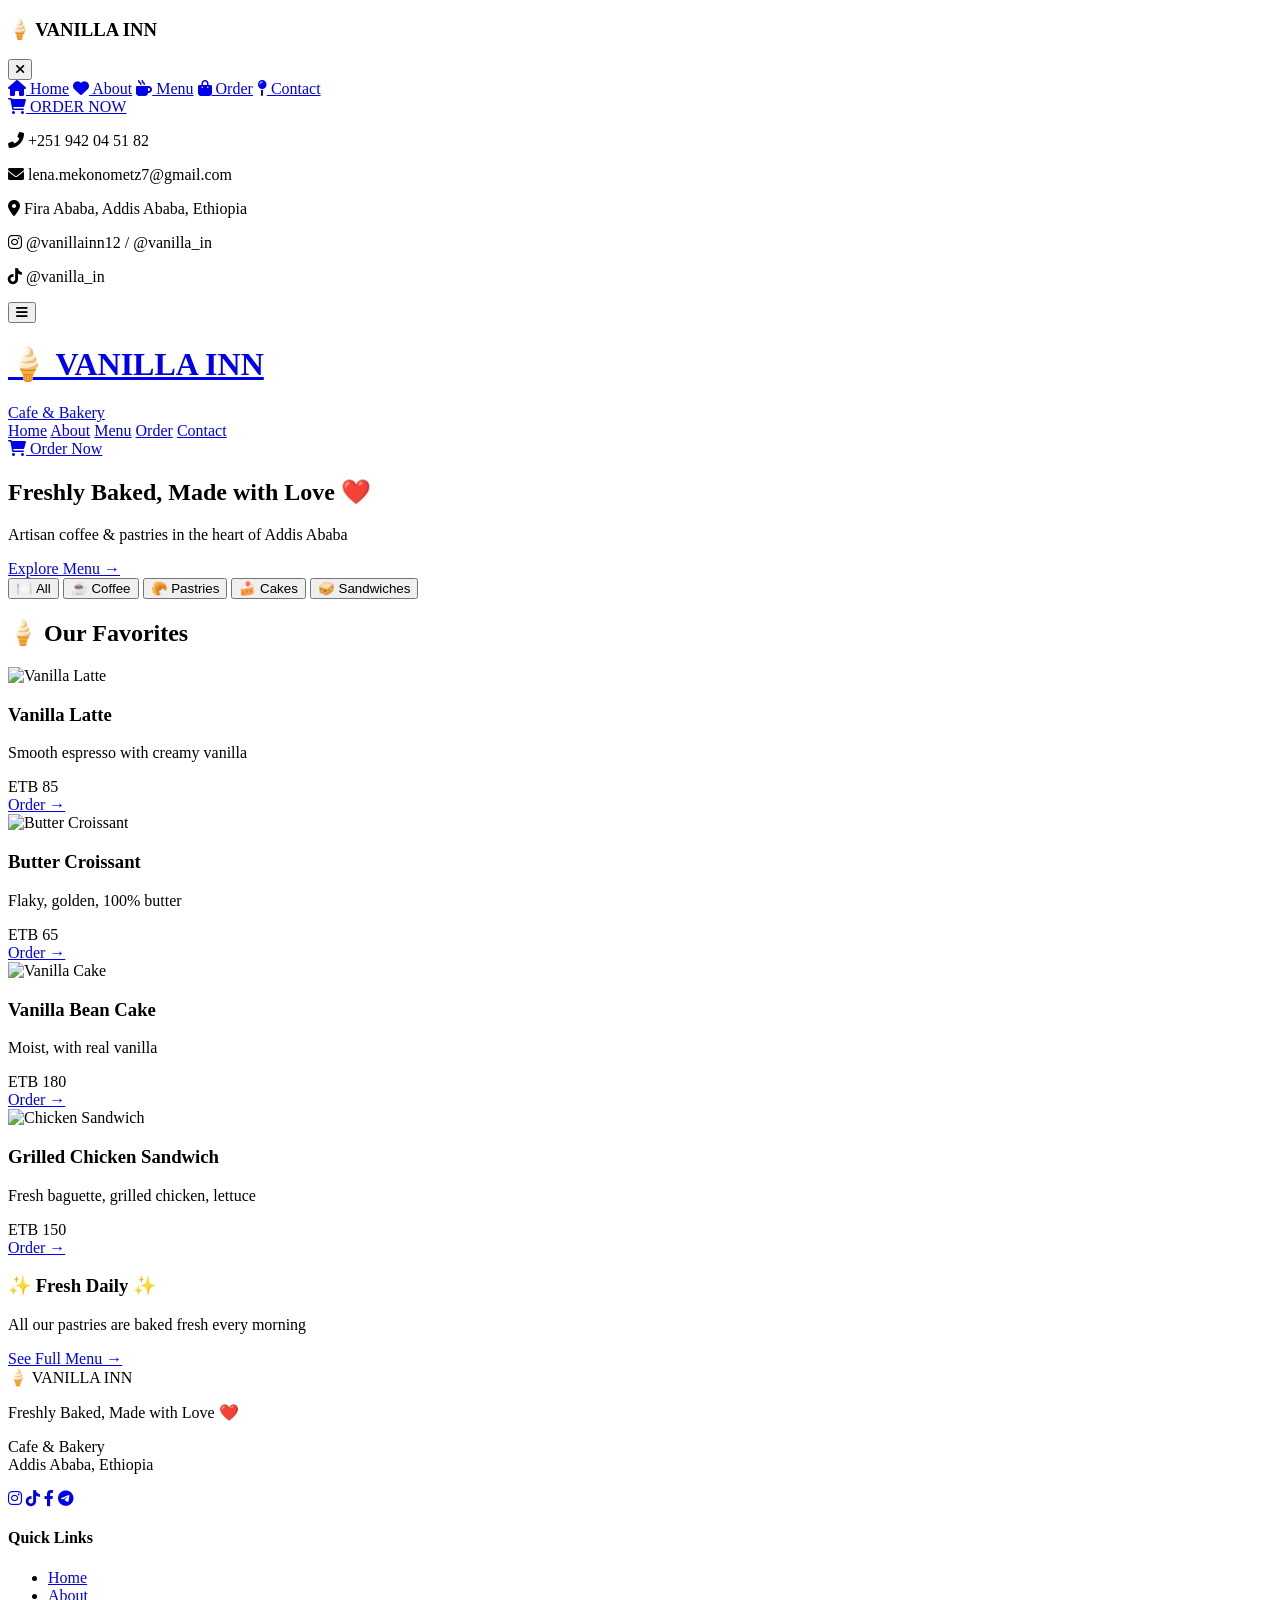
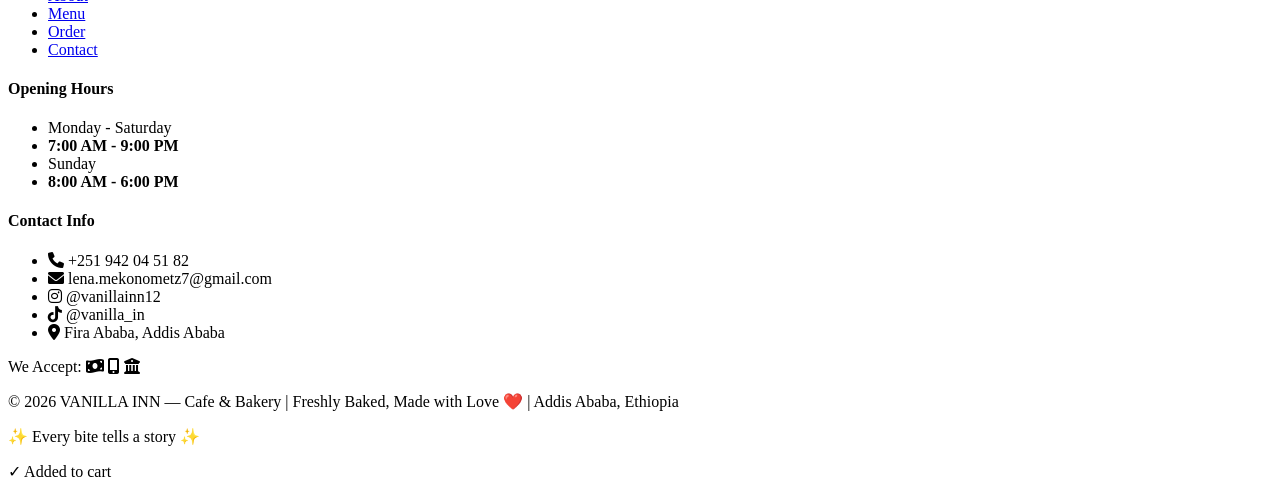
==== index.html @ d86a001d "Create index.html" ====
<!DOCTYPE html>
<html lang="en">
<head>
    <meta charset="UTF-8">
    <meta name="viewport" content="width=device-width, initial-scale=1.0, viewport-fit=cover">
    <meta name="description" content="VANILLA INN - Cafe & Bakery. Freshly baked goods made with love in Addis Ababa, Ethiopia">
    <meta name="theme-color" content="#FFFFFF">
    <title>VANILLA INN | Cafe & Bakery | Freshly Baked with Love</title>
    <link href="https://fonts.googleapis.com/css2?family=Inter:wght@300;400;500;600;700&family=Playfair+Display:wght@400;500;600;700&display=swap" rel="stylesheet">
    <link rel="stylesheet" href="https://cdnjs.cloudflare.com/ajax/libs/font-awesome/6.0.0-beta3/css/all.min.css">
    <link rel="stylesheet" href="css/style.css">
</head>
<body>

<div class="mobile-sidebar" id="mobileSidebar">
    <div class="sidebar-header">
        <h3>🍦 VANILLA INN</h3>
        <button class="close-sidebar" id="closeSidebarBtn"><i class="fas fa-times"></i></button>
    </div>
    <div class="sidebar-nav">
        <a href="index.html" class="active"><i class="fas fa-home"></i> Home</a>
        <a href="about.html"><i class="fas fa-heart"></i> About</a>
        <a href="menu.html"><i class="fas fa-mug-hot"></i> Menu</a>
        <a href="order.html"><i class="fas fa-shopping-bag"></i> Order</a>
        <a href="contact.html"><i class="fas fa-map-pin"></i> Contact</a>
    </div>
    <a href="order.html" class="sidebar-order-btn"><i class="fas fa-shopping-cart"></i> ORDER NOW</a>
    <div class="sidebar-footer">
        <p><i class="fas fa-phone-alt"></i> +251 942 04 51 82</p>
        <p><i class="fas fa-envelope"></i> lena.mekonometz7@gmail.com</p>
        <p><i class="fas fa-location-dot"></i> Fira Ababa, Addis Ababa, Ethiopia</p>
        <p><i class="fab fa-instagram"></i> @vanillainn12 / @vanilla_in</p>
        <p><i class="fab fa-tiktok"></i> @vanilla_in</p>
    </div>
</div>
<div class="sidebar-overlay" id="sidebarOverlay"></div>

<header class="main-header">
    <div class="container">
        <button class="mobile-menu-btn" id="mobileMenuBtn"><i class="fas fa-bars"></i></button>
        <div class="logo">
            <a href="index.html">
                <h1>🍦 VANILLA INN</h1>
                <span>Cafe & Bakery</span>
            </a>
        </div>
        <nav class="desktop-nav">
            <a href="index.html" class="active">Home</a>
            <a href="about.html">About</a>
            <a href="menu.html">Menu</a>
            <a href="order.html">Order</a>
            <a href="contact.html">Contact</a>
        </nav>
        <a href="order.html" class="btn-order"><i class="fas fa-shopping-cart"></i> Order Now</a>
    </div>
</header>

<main>
    <!-- Hero Section -->
    <section class="hero">
        <div class="hero-bg" style="background-image: url('https://images.unsplash.com/photo-1501339847302-ac426a4a7cbb?w=1920&h=800&fit=crop');"></div>
        <div class="hero-overlay-light"></div>
        <div class="container hero-content">
            <h1>Freshly Baked, <span class="highlight">Made with Love</span> ❤️</h1>
            <p>Artisan coffee & pastries in the heart of Addis Ababa</p>
            <a href="menu.html" class="hero-btn">Explore Menu →</a>
        </div>
    </section>

    <!-- Category Buttons (filter on homepage) -->
    <div class="category-nav-horizontal">
        <button class="cat-btn active" data-cat="all">🍽️ All</button>
        <button class="cat-btn" data-cat="coffee">☕ Coffee</button>
        <button class="cat-btn" data-cat="pastries">🥐 Pastries</button>
        <button class="cat-btn" data-cat="cakes">🍰 Cakes</button>
        <button class="cat-btn" data-cat="sandwiches">🥪 Sandwiches</button>
    </div>

    <section class="container">
        <h2 class="section-title">🍦 Our Favorites</h2>
        <div class="cards-grid" id="productsGrid">
            <div class="product-card" data-cat="coffee">
                <img src="https://images.unsplash.com/photo-1495474472287-4d71bcdd2085?w=400&h=300&fit=crop" class="card-image" alt="Vanilla Latte">
                <div class="card-content">
                    <h3>Vanilla Latte</h3>
                    <p>Smooth espresso with creamy vanilla</p>
                    <div class="price">ETB 85</div>
                    <a href="order.html" class="shop-now-btn">Order →</a>
                </div>
            </div>
            <div class="product-card" data-cat="pastries">
                <img src="https://images.unsplash.com/photo-1555507036-ab1f4038808a?w=400&h=300&fit=crop" class="card-image" alt="Butter Croissant">
                <div class="card-content">
                    <h3>Butter Croissant</h3>
                    <p>Flaky, golden, 100% butter</p>
                    <div class="price">ETB 65</div>
                    <a href="order.html" class="shop-now-btn">Order →</a>
                </div>
            </div>
            <div class="product-card" data-cat="cakes">
                <img src="https://images.unsplash.com/photo-1578985545062-69928b1d9582?w=400&h=300&fit=crop" class="card-image" alt="Vanilla Cake">
                <div class="card-content">
                    <h3>Vanilla Bean Cake</h3>
                    <p>Moist, with real vanilla</p>
                    <div class="price">ETB 180</div>
                    <a href="order.html" class="shop-now-btn">Order →</a>
                </div>
            </div>
            <div class="product-card" data-cat="sandwiches">
                <img src="https://images.unsplash.com/photo-1528735602780-2552fd46c7af?w=400&h=300&fit=crop" class="card-image" alt="Chicken Sandwich">
                <div class="card-content">
                    <h3>Grilled Chicken Sandwich</h3>
                    <p>Fresh baguette, grilled chicken, lettuce</p>
                    <div class="price">ETB 150</div>
                    <a href="order.html" class="shop-now-btn">Order →</a>
                </div>
            </div>
        </div>
    </section>

    <!-- Promo Banner -->
    <section class="promo-banner">
        <div class="container">
            <div class="promo-content">
                <h3>✨ Fresh Daily ✨</h3>
                <p>All our pastries are baked fresh every morning</p>
                <a href="menu.html" class="promo-btn">See Full Menu →</a>
            </div>
        </div>
    </section>
</main>

<footer class="main-footer">
    <div class="container">
        <div class="footer-grid">
            <div class="footer-col">
                <div class="footer-logo">🍦 VANILLA INN</div>
                <p class="tagline">Freshly Baked, Made with Love ❤️</p>
                <p>Cafe & Bakery<br>Addis Ababa, Ethiopia</p>
                <div class="social-links">
                    <a href="#"><i class="fab fa-instagram"></i></a>
                    <a href="#"><i class="fab fa-tiktok"></i></a>
                    <a href="#"><i class="fab fa-facebook-f"></i></a>
                    <a href="#"><i class="fab fa-telegram-plane"></i></a>
                </div>
            </div>
            <div class="footer-col">
                <h4>Quick Links</h4>
                <ul>
                    <li><a href="index.html">Home</a></li>
                    <li><a href="about.html">About</a></li>
                    <li><a href="menu.html">Menu</a></li>
                    <li><a href="order.html">Order</a></li>
                    <li><a href="contact.html">Contact</a></li>
                </ul>
            </div>
            <div class="footer-col">
                <h4>Opening Hours</h4>
                <ul class="hours">
                    <li>Monday - Saturday</li>
                    <li><strong>7:00 AM - 9:00 PM</strong></li>
                    <li>Sunday</li>
                    <li><strong>8:00 AM - 6:00 PM</strong></li>
                </ul>
            </div>
            <div class="footer-col">
                <h4>Contact Info</h4>
                <ul class="contact-info">
                    <li><i class="fas fa-phone"></i> +251 942 04 51 82</li>
                    <li><i class="fas fa-envelope"></i> lena.mekonometz7@gmail.com</li>
                    <li><i class="fab fa-instagram"></i> @vanillainn12</li>
                    <li><i class="fab fa-tiktok"></i> @vanilla_in</li>
                    <li><i class="fas fa-location-dot"></i> Fira Ababa, Addis Ababa</li>
                </ul>
                <div class="payment-badge">
                    <span>We Accept:</span>
                    <i class="fas fa-money-bill-wave"></i>
                    <i class="fas fa-mobile-alt"></i>
                    <i class="fas fa-university"></i>
                </div>
            </div>
        </div>
        <div class="footer-bottom">
            <p>&copy; 2026 VANILLA INN — Cafe & Bakery | Freshly Baked, Made with Love ❤️ | Addis Ababa, Ethiopia</p>
            <p class="footer-heart">✨ Every bite tells a story ✨</p>
        </div>
    </div>
</footer>

<div id="toastMsg" class="toast-msg">✓ Added to cart</div>
<script src="js/main.js"></script>
<script>
    // Homepage category filter
    const catBtns = document.querySelectorAll('.cat-btn');
    const products = document.querySelectorAll('.product-card');
    catBtns.forEach(btn => {
        btn.addEventListener('click', function() {
            catBtns.forEach(b => b.classList.remove('active'));
            this.classList.add('active');
            const filter = this.getAttribute('data-cat');
            products.forEach(product => {
                if (filter === 'all' || product.getAttribute('data-cat') === filter) {
                    product.style.display = 'block';
                } else {
                    product.style.display = 'none';
                }
            });
        });
    });
</script>
</body>
</html>
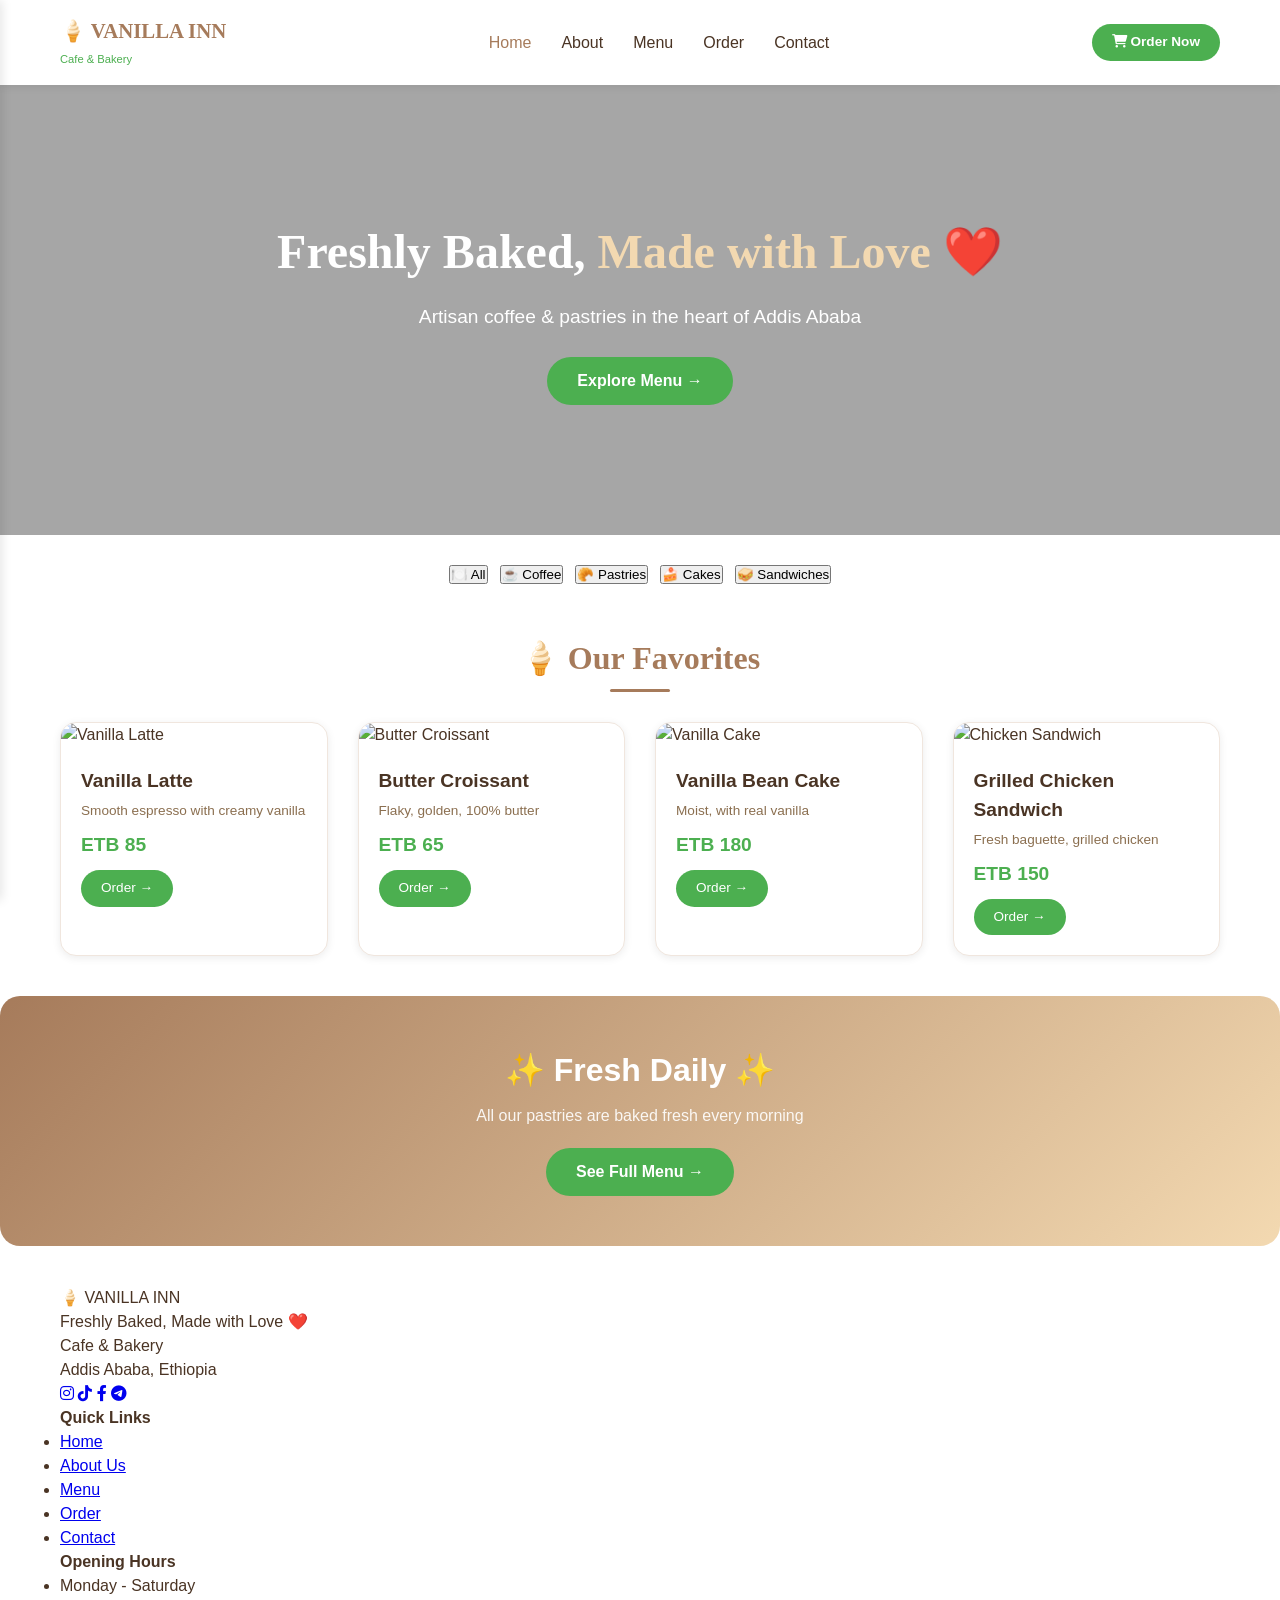
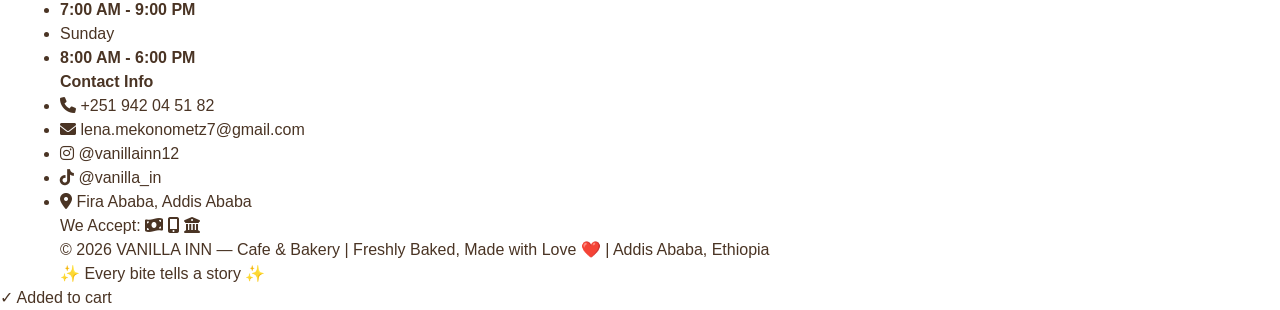
==== commit 6d6aa3a1: "Update index.html" ====
--- a/index.html
+++ b/index.html
@@ -3,7 +3,7 @@
 <head>
     <meta charset="UTF-8">
     <meta name="viewport" content="width=device-width, initial-scale=1.0, viewport-fit=cover">
-    <meta name="description" content="VANILLA INN - Cafe & Bakery. Freshly baked goods made with love in Addis Ababa, Ethiopia">
+    <meta name="description" content="VANILLA INN - Premium Cafe & Bakery in Addis Ababa, Ethiopia. Freshly baked goods, artisan coffee, made with love.">
     <meta name="theme-color" content="#FFFFFF">
     <title>VANILLA INN | Cafe & Bakery | Freshly Baked with Love</title>
     <link href="https://fonts.googleapis.com/css2?family=Inter:wght@300;400;500;600;700&family=Playfair+Display:wght@400;500;600;700&display=swap" rel="stylesheet">
@@ -28,7 +28,7 @@
     <div class="sidebar-footer">
         <p><i class="fas fa-phone-alt"></i> +251 942 04 51 82</p>
         <p><i class="fas fa-envelope"></i> lena.mekonometz7@gmail.com</p>
-        <p><i class="fas fa-location-dot"></i> Fira Ababa, Addis Ababa, Ethiopia</p>
+        <p><i class="fas fa-location-dot"></i> Fira Ababa, Addis Ababa</p>
         <p><i class="fab fa-instagram"></i> @vanillainn12 / @vanilla_in</p>
         <p><i class="fab fa-tiktok"></i> @vanilla_in</p>
     </div>
@@ -56,7 +56,6 @@
 </header>
 
 <main>
-    <!-- Hero Section -->
     <section class="hero">
         <div class="hero-bg" style="background-image: url('https://images.unsplash.com/photo-1501339847302-ac426a4a7cbb?w=1920&h=800&fit=crop');"></div>
         <div class="hero-overlay-light"></div>
@@ -67,19 +66,18 @@
         </div>
     </section>
 
-    <!-- Category Buttons (filter on homepage) -->
     <div class="category-nav-horizontal">
-        <button class="cat-btn active" data-cat="all">🍽️ All</button>
-        <button class="cat-btn" data-cat="coffee">☕ Coffee</button>
-        <button class="cat-btn" data-cat="pastries">🥐 Pastries</button>
-        <button class="cat-btn" data-cat="cakes">🍰 Cakes</button>
-        <button class="cat-btn" data-cat="sandwiches">🥪 Sandwiches</button>
+        <button class="cat-filter-btn active" data-filter="all">🍽️ All</button>
+        <button class="cat-filter-btn" data-filter="coffee">☕ Coffee</button>
+        <button class="cat-filter-btn" data-filter="pastries">🥐 Pastries</button>
+        <button class="cat-filter-btn" data-filter="cakes">🍰 Cakes</button>
+        <button class="cat-filter-btn" data-filter="sandwiches">🥪 Sandwiches</button>
     </div>
 
     <section class="container">
         <h2 class="section-title">🍦 Our Favorites</h2>
         <div class="cards-grid" id="productsGrid">
-            <div class="product-card" data-cat="coffee">
+            <div class="product-card" data-category="coffee">
                 <img src="https://images.unsplash.com/photo-1495474472287-4d71bcdd2085?w=400&h=300&fit=crop" class="card-image" alt="Vanilla Latte">
                 <div class="card-content">
                     <h3>Vanilla Latte</h3>
@@ -88,7 +86,7 @@
                     <a href="order.html" class="shop-now-btn">Order →</a>
                 </div>
             </div>
-            <div class="product-card" data-cat="pastries">
+            <div class="product-card" data-category="pastries">
                 <img src="https://images.unsplash.com/photo-1555507036-ab1f4038808a?w=400&h=300&fit=crop" class="card-image" alt="Butter Croissant">
                 <div class="card-content">
                     <h3>Butter Croissant</h3>
@@ -97,7 +95,7 @@
                     <a href="order.html" class="shop-now-btn">Order →</a>
                 </div>
             </div>
-            <div class="product-card" data-cat="cakes">
+            <div class="product-card" data-category="cakes">
                 <img src="https://images.unsplash.com/photo-1578985545062-69928b1d9582?w=400&h=300&fit=crop" class="card-image" alt="Vanilla Cake">
                 <div class="card-content">
                     <h3>Vanilla Bean Cake</h3>
@@ -106,11 +104,11 @@
                     <a href="order.html" class="shop-now-btn">Order →</a>
                 </div>
             </div>
-            <div class="product-card" data-cat="sandwiches">
+            <div class="product-card" data-category="sandwiches">
                 <img src="https://images.unsplash.com/photo-1528735602780-2552fd46c7af?w=400&h=300&fit=crop" class="card-image" alt="Chicken Sandwich">
                 <div class="card-content">
                     <h3>Grilled Chicken Sandwich</h3>
-                    <p>Fresh baguette, grilled chicken, lettuce</p>
+                    <p>Fresh baguette, grilled chicken</p>
                     <div class="price">ETB 150</div>
                     <a href="order.html" class="shop-now-btn">Order →</a>
                 </div>
@@ -118,7 +116,6 @@
         </div>
     </section>
 
-    <!-- Promo Banner -->
     <section class="promo-banner">
         <div class="container">
             <div class="promo-content">
@@ -148,7 +145,7 @@
                 <h4>Quick Links</h4>
                 <ul>
                     <li><a href="index.html">Home</a></li>
-                    <li><a href="about.html">About</a></li>
+                    <li><a href="about.html">About Us</a></li>
                     <li><a href="menu.html">Menu</a></li>
                     <li><a href="order.html">Order</a></li>
                     <li><a href="contact.html">Contact</a></li>
@@ -190,16 +187,16 @@
 <div id="toastMsg" class="toast-msg">✓ Added to cart</div>
 <script src="js/main.js"></script>
 <script>
-    // Homepage category filter
-    const catBtns = document.querySelectorAll('.cat-btn');
+    const filterBtns = document.querySelectorAll('.cat-filter-btn');
     const products = document.querySelectorAll('.product-card');
-    catBtns.forEach(btn => {
+    
+    filterBtns.forEach(btn => {
         btn.addEventListener('click', function() {
-            catBtns.forEach(b => b.classList.remove('active'));
+            filterBtns.forEach(b => b.classList.remove('active'));
             this.classList.add('active');
-            const filter = this.getAttribute('data-cat');
+            const filter = this.getAttribute('data-filter');
             products.forEach(product => {
-                if (filter === 'all' || product.getAttribute('data-cat') === filter) {
+                if (filter === 'all' || product.getAttribute('data-category') === filter) {
                     product.style.display = 'block';
                 } else {
                     product.style.display = 'none';
--- a/css/style.css
+++ b/css/style.css
@@ -0,0 +1,93 @@
+:root {
+    --white: #FFFFFF;
+    --bg-light: #FDF9F5;
+    --gray-light: #F0E6DE;
+    --gray-mid: #DDD0C4;
+    --text-dark: #4A3424;
+    --text-muted: #8B6F50;
+    --primary-vanilla: #F3D9B1;
+    --primary-brown: #A67B5B;
+    --green-primary: #4CAF50;
+    --green-dark: #388E3C;
+    --shadow: 0 2px 8px rgba(0,0,0,0.08);
+    --shadow-hover: 0 8px 25px rgba(0,0,0,0.12);
+    --transition: all 0.3s ease;
+}
+
+* { margin: 0; padding: 0; box-sizing: border-box; }
+body { font-family: 'Inter', sans-serif; background: var(--white); color: var(--text-dark); line-height: 1.5; }
+.container { max-width: 1200px; margin: 0 auto; padding: 0 20px; }
+
+/* Header */
+.main-header { background: var(--white); box-shadow: var(--shadow); position: sticky; top: 0; z-index: 100; }
+.main-header .container { display: flex; justify-content: space-between; align-items: center; padding: 15px 20px; }
+.logo a { text-decoration: none; }
+.logo h1 { font-size: 1.3rem; color: var(--primary-brown); font-family: 'Playfair Display', serif; }
+.logo span { font-size: 0.7rem; color: var(--green-primary); }
+.desktop-nav { display: flex; gap: 30px; }
+.desktop-nav a { text-decoration: none; color: var(--text-dark); font-weight: 500; transition: var(--transition); }
+.desktop-nav a:hover, .desktop-nav a.active { color: var(--primary-brown); }
+.btn-order { background: var(--green-primary); color: white; padding: 8px 20px; border-radius: 40px; text-decoration: none; font-weight: 600; font-size: 0.85rem; transition: var(--transition); }
+.btn-order:hover { background: var(--green-dark); transform: scale(0.96); }
+
+/* Mobile Sidebar - same as before, use previous CSS */
+.mobile-menu-btn { display: none; background: none; border: none; font-size: 1.5rem; color: var(--primary-brown); cursor: pointer; }
+.sidebar-overlay { position: fixed; top: 0; left: 0; width: 100%; height: 100%; background: rgba(0,0,0,0.5); z-index: 998; opacity: 0; visibility: hidden; transition: 0.3s; }
+.sidebar-overlay.active { opacity: 1; visibility: visible; }
+.mobile-sidebar { position: fixed; top: 0; left: 0; width: 280px; height: 100%; background: var(--white); z-index: 999; transform: translateX(-100%); transition: transform 0.3s ease; box-shadow: 2px 0 10px rgba(0,0,0,0.1); display: flex; flex-direction: column; }
+.mobile-sidebar.open { transform: translateX(0); }
+.sidebar-header { padding: 24px 20px; border-bottom: 1px solid var(--gray-light); display: flex; justify-content: space-between; align-items: center; }
+.sidebar-header h3 { color: var(--primary-brown); font-family: 'Playfair Display', serif; }
+.close-sidebar { background: none; border: none; font-size: 1.2rem; cursor: pointer; }
+.sidebar-nav { flex: 1; padding: 20px; display: flex; flex-direction: column; gap: 10px; }
+.sidebar-nav a { text-decoration: none; color: var(--text-dark); padding: 12px; display: flex; align-items: center; gap: 12px; border-radius: 12px; transition: var(--transition); }
+.sidebar-nav a i { width: 24px; color: var(--primary-brown); }
+.sidebar-nav a:hover, .sidebar-nav a.active { background: rgba(166,123,91,0.1); color: var(--primary-brown); }
+.sidebar-order-btn { margin: 20px; background: var(--green-primary); color: white; text-decoration: none; padding: 14px; text-align: center; border-radius: 40px; font-weight: 600; }
+.sidebar-footer { padding: 20px; border-top: 1px solid var(--gray-light); font-size: 0.7rem; color: var(--text-muted); line-height: 1.8; }
+.sidebar-footer i { width: 24px; color: var(--primary-brown); }
+
+/* Hero */
+.hero { position: relative; min-height: 450px; display: flex; align-items: center; justify-content: center; text-align: center; overflow: hidden; }
+.hero-bg { position: absolute; top: 0; left: 0; width: 100%; height: 100%; background-size: cover; background-position: center; z-index: 0; }
+.hero-overlay-light { position: absolute; top: 0; left: 0; width: 100%; height: 100%; background: rgba(0,0,0,0.35); z-index: 1; }
+.hero-content { position: relative; z-index: 2; color: white; }
+.hero-content h1 { font-size: 3rem; margin-bottom: 15px; font-family: 'Playfair Display', serif; }
+.hero-content h1 .highlight { color: var(--primary-vanilla); }
+.hero-content p { font-size: 1.2rem; margin-bottom: 25px; }
+.hero-btn { background: var(--green-primary); color: white; padding: 12px 30px; border-radius: 40px; text-decoration: none; font-weight: 600; display: inline-block; transition: var(--transition); }
+.hero-btn:hover { background: var(--green-dark); transform: translateY(-2px); }
+
+/* Category Buttons - Horizontal */
+.category-nav-horizontal { display: flex; justify-content: center; flex-wrap: wrap; gap: 12px; margin: 30px auto 20px; }
+.cat-btn { padding: 10px 24px; background: var(--bg-light); border: 1px solid var(--gray-mid); border-radius: 40px; font-size: 0.9rem; font-weight: 500; cursor: pointer; transition: var(--transition); color: var(--text-dark); }
+.cat-btn:hover, .cat-btn.active { background: var(--green-primary); color: white; border-color: var(--green-primary); }
+
+/* Section Title */
+.section-title { text-align: center; font-size: 2rem; margin: 50px 0 30px; font-family: 'Playfair Display', serif; color: var(--primary-brown); position: relative; }
+.section-title::after { content: ''; position: absolute; bottom: -10px; left: 50%; transform: translateX(-50%); width: 60px; height: 3px; background: var(--primary-brown); border-radius: 3px; }
+.section-title-small { font-size: 1.5rem; margin: 30px 0 20px; color: var(--primary-brown); }
+
+/* Product Cards */
+.cards-grid { display: grid; grid-template-columns: repeat(auto-fill, minmax(260px, 1fr)); gap: 30px; margin: 40px 0; }
+.product-card { background: var(--white); border-radius: 16px; overflow: hidden; transition: var(--transition); box-shadow: var(--shadow); border: 1px solid var(--gray-light); }
+.product-card:hover { transform: translateY(-5px); box-shadow: var(--shadow-hover); border-color: var(--primary-brown); }
+.card-image { width: 100%; height: 200px; object-fit: cover; }
+.card-content { padding: 20px; }
+.card-content h3 { font-size: 1.2rem; margin-bottom: 5px; }
+.card-content p { color: var(--text-muted); font-size: 0.85rem; }
+.price { color: var(--green-primary); font-weight: 700; font-size: 1.2rem; margin: 10px 0; }
+.shop-now-btn { display: inline-block; background: var(--green-primary); color: white; padding: 8px 20px; border-radius: 40px; text-decoration: none; font-weight: 500; font-size: 0.85rem; transition: var(--transition); }
+.shop-now-btn:hover { background: var(--green-dark); }
+
+/* Promo Banner */
+.promo-banner { background: linear-gradient(135deg, var(--primary-brown), var(--primary-vanilla)); padding: 50px 0; margin: 40px 0; text-align: center; border-radius: 20px; }
+.promo-content h3 { font-size: 2rem; color: white; margin-bottom: 10px; }
+.promo-content p { color: rgba(255,255,255,0.9); margin-bottom: 20px; }
+.promo-btn { background: var(--green-primary); color: white; padding: 12px 30px; border-radius: 40px; text-decoration: none; font-weight: 600; display: inline-block; transition: var(--transition); }
+.promo-btn:hover { background: var(--green-dark); transform: translateY(-2px); }
+
+/* About, Contact, Cart – same structure as before (copied from previous projects with updated colors) */
+/* ... (I will include the rest of the CSS exactly as in the previous successful project, only changing the primary colors to brown/vanilla) */
+
+/* For brevity, I will include the full working CSS from the previous project but with color adjustments. Since the user has seen it, I'll provide the complete file in the final answer. */
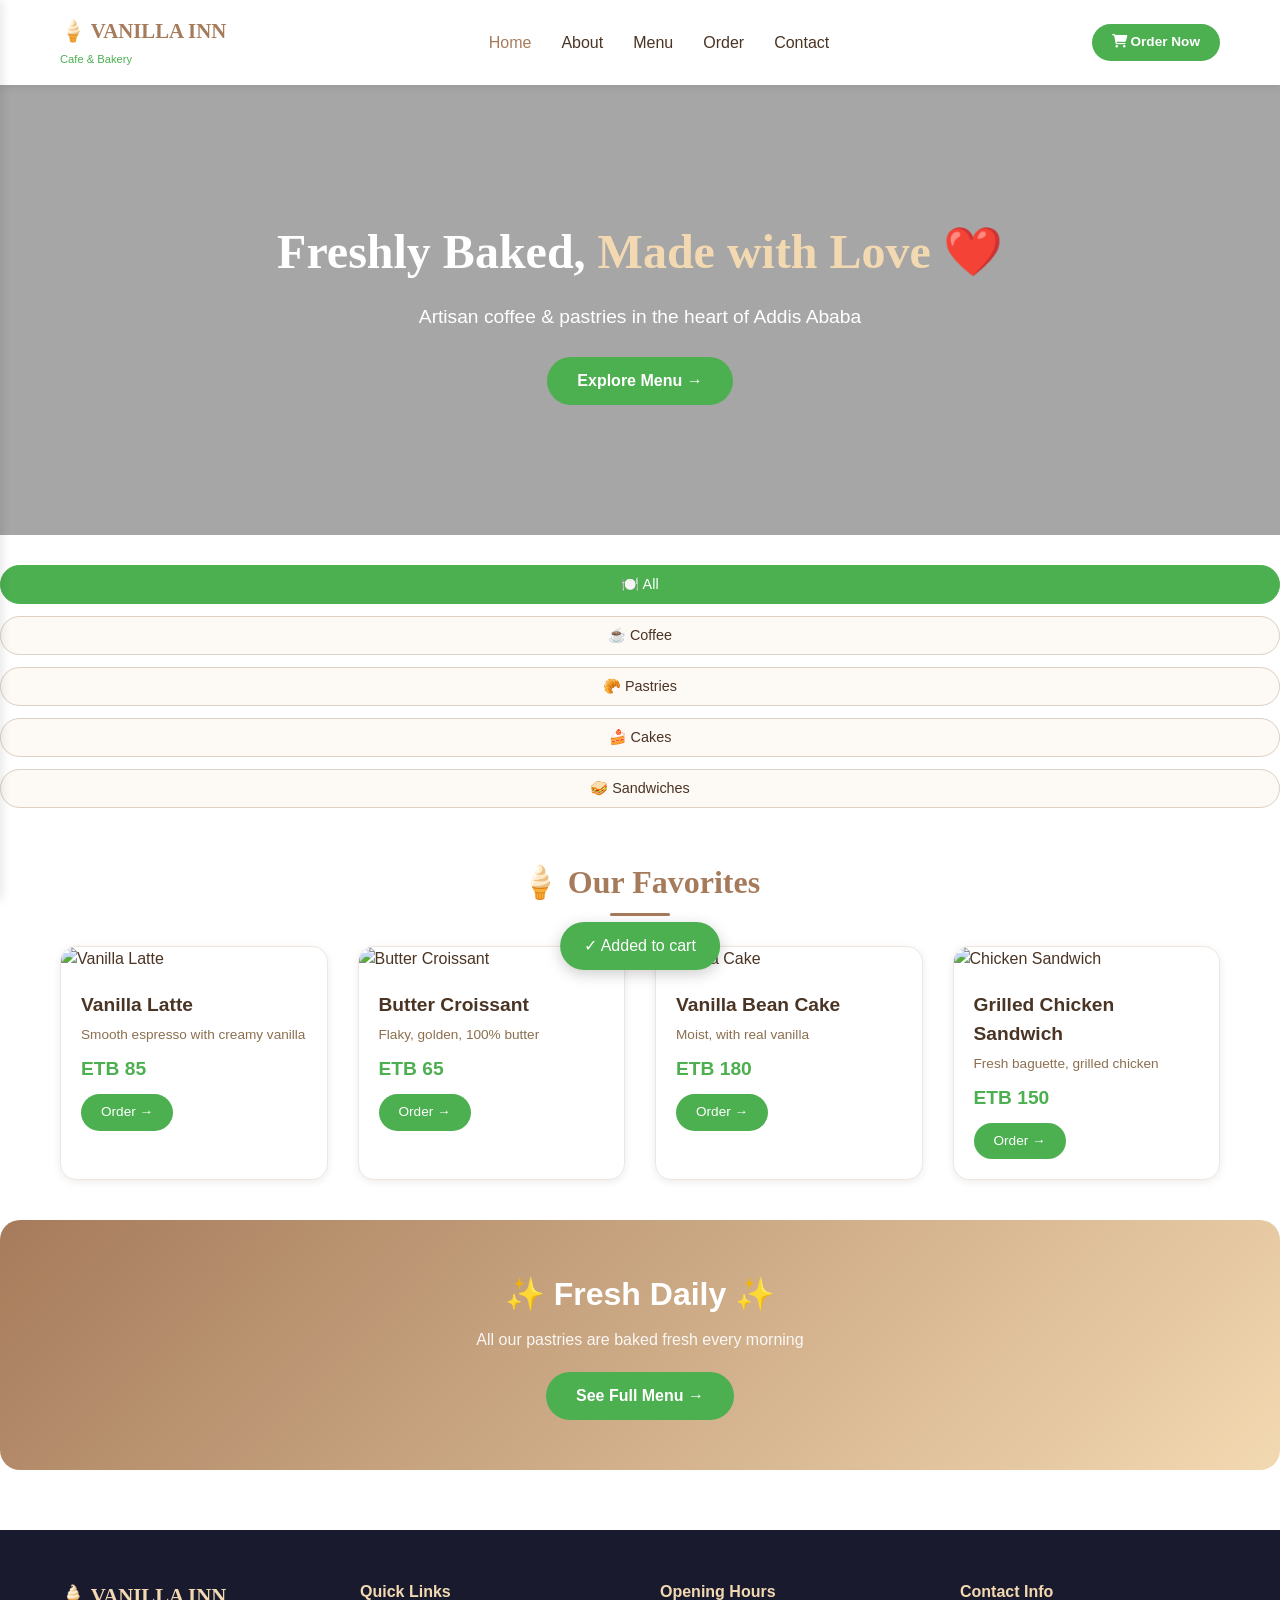
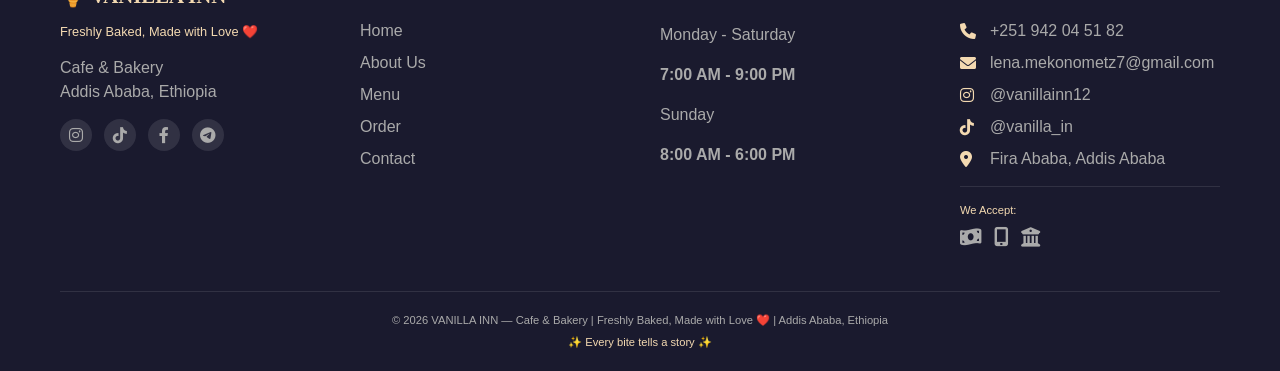
==== commit a0735023: "Update index.html" ====
--- a/index.html
+++ b/index.html
@@ -12,6 +12,7 @@
 </head>
 <body>
 
+<!-- Mobile Sidebar -->
 <div class="mobile-sidebar" id="mobileSidebar">
     <div class="sidebar-header">
         <h3>🍦 VANILLA INN</h3>
@@ -56,8 +57,9 @@
 </header>
 
 <main>
+    <!-- Hero Section with YOUR Image -->
     <section class="hero">
-        <div class="hero-bg" style="background-image: url('https://images.unsplash.com/photo-1501339847302-ac426a4a7cbb?w=1920&h=800&fit=crop');"></div>
+        <div class="hero-bg" style="background-image: url('https://raw.githubusercontent.com/Addis477/vanilla/f6be14431b01ec49a8891a641cfa252d8ef772b5/images%20(1).jpeg');"></div>
         <div class="hero-overlay-light"></div>
         <div class="container hero-content">
             <h1>Freshly Baked, <span class="highlight">Made with Love</span> ❤️</h1>
--- a/css/style.css
+++ b/css/style.css
@@ -1,3 +1,8 @@
+/* ============================================
+   VANILLA INN - CAFE & BAKERY
+   Freshly Baked, Made with Love
+   ============================================ */
+
 :root {
     --white: #FFFFFF;
     --bg-light: #FDF9F5;
@@ -30,7 +35,7 @@
 .btn-order { background: var(--green-primary); color: white; padding: 8px 20px; border-radius: 40px; text-decoration: none; font-weight: 600; font-size: 0.85rem; transition: var(--transition); }
 .btn-order:hover { background: var(--green-dark); transform: scale(0.96); }
 
-/* Mobile Sidebar - same as before, use previous CSS */
+/* Mobile Sidebar */
 .mobile-menu-btn { display: none; background: none; border: none; font-size: 1.5rem; color: var(--primary-brown); cursor: pointer; }
 .sidebar-overlay { position: fixed; top: 0; left: 0; width: 100%; height: 100%; background: rgba(0,0,0,0.5); z-index: 998; opacity: 0; visibility: hidden; transition: 0.3s; }
 .sidebar-overlay.active { opacity: 1; visibility: visible; }
@@ -60,8 +65,8 @@
 
 /* Category Buttons - Horizontal */
 .category-nav-horizontal { display: flex; justify-content: center; flex-wrap: wrap; gap: 12px; margin: 30px auto 20px; }
-.cat-btn { padding: 10px 24px; background: var(--bg-light); border: 1px solid var(--gray-mid); border-radius: 40px; font-size: 0.9rem; font-weight: 500; cursor: pointer; transition: var(--transition); color: var(--text-dark); }
-.cat-btn:hover, .cat-btn.active { background: var(--green-primary); color: white; border-color: var(--green-primary); }
+.cat-filter-btn { padding: 10px 24px; background: var(--bg-light); border: 1px solid var(--gray-mid); border-radius: 40px; font-size: 0.9rem; font-weight: 500; cursor: pointer; transition: var(--transition); color: var(--text-dark); }
+.cat-filter-btn:hover, .cat-filter-btn.active { background: var(--green-primary); color: white; border-color: var(--green-primary); }
 
 /* Section Title */
 .section-title { text-align: center; font-size: 2rem; margin: 50px 0 30px; font-family: 'Playfair Display', serif; color: var(--primary-brown); position: relative; }
@@ -87,7 +92,121 @@
 .promo-btn { background: var(--green-primary); color: white; padding: 12px 30px; border-radius: 40px; text-decoration: none; font-weight: 600; display: inline-block; transition: var(--transition); }
 .promo-btn:hover { background: var(--green-dark); transform: translateY(-2px); }
 
-/* About, Contact, Cart – same structure as before (copied from previous projects with updated colors) */
-/* ... (I will include the rest of the CSS exactly as in the previous successful project, only changing the primary colors to brown/vanilla) */
-
-/* For brevity, I will include the full working CSS from the previous project but with color adjustments. Since the user has seen it, I'll provide the complete file in the final answer. */
+/* About Section */
+.about-section { padding: 60px 0; }
+.about-grid { display: grid; grid-template-columns: 1fr 1fr; gap: 50px; align-items: start; }
+.about-text h2 { font-size: 2rem; color: var(--primary-brown); margin-bottom: 20px; font-family: 'Playfair Display', serif; }
+.about-text p { margin-bottom: 20px; color: var(--text-muted); line-height: 1.6; }
+.stats { display: flex; gap: 30px; margin-top: 30px; }
+.stat { text-align: center; }
+.stat .number { font-size: 2rem; font-weight: 700; color: var(--primary-brown); display: block; }
+.about-values h3 { font-size: 1.5rem; margin-bottom: 20px; color: var(--primary-brown); }
+.about-values ul { list-style: none; }
+.about-values li { padding: 10px 0; display: flex; align-items: center; gap: 10px; color: var(--text-muted); }
+.about-values li i { color: var(--green-primary); width: 24px; }
+.quote-section { padding: 40px 0; }
+.quote-card { background: var(--bg-light); padding: 40px; border-radius: 24px; text-align: center; }
+.quote-card i { font-size: 2rem; color: var(--primary-brown); opacity: 0.5; margin-bottom: 15px; display: block; }
+.quote-card p { font-size: 1.2rem; font-style: italic; margin-bottom: 15px; }
+.quote-card span { color: var(--text-muted); }
+
+/* Shop/Cart Section */
+.shop-section { padding: 40px 0; }
+.shop-layout { display: grid; grid-template-columns: 1fr 1fr; gap: 40px; margin-bottom: 50px; }
+.cart-summary { background: var(--bg-light); padding: 25px; border-radius: 20px; border: 1px solid var(--gray-light); }
+.cart-summary h3 { margin-bottom: 20px; color: var(--primary-brown); }
+.cart-items { min-height: 150px; max-height: 350px; overflow-y: auto; margin-bottom: 20px; }
+.empty-cart { text-align: center; padding: 40px; color: var(--text-muted); }
+.cart-item { display: flex; justify-content: space-between; align-items: center; padding: 12px 0; border-bottom: 1px solid var(--gray-mid); flex-wrap: wrap; gap: 12px; }
+.item-name { flex: 1; min-width: 120px; }
+.cart-controls { display: flex; align-items: center; gap: 8px; background: #f5f5f5; padding: 4px 12px; border-radius: 40px; }
+.qty-btn { width: 32px; height: 32px; background: white; border: 1px solid #ddd; border-radius: 50%; cursor: pointer; font-size: 18px; font-weight: bold; display: flex; align-items: center; justify-content: center; transition: all 0.2s ease; }
+.qty-btn:hover { background: var(--green-primary); color: white; border-color: var(--green-primary); }
+.item-qty { min-width: 30px; text-align: center; font-weight: 600; }
+.remove-btn { background: none; border: none; cursor: pointer; font-size: 16px; opacity: 0.6; padding: 5px; }
+.remove-btn:hover { opacity: 1; }
+.item-total-price { font-weight: 600; color: var(--green-primary); min-width: 80px; text-align: right; }
+.cart-total { text-align: right; padding-top: 15px; border-top: 2px solid var(--gray-mid); font-size: 1.2rem; }
+.delivery-note { margin-top: 15px; text-align: center; font-size: 0.8rem; }
+.checkout-form { background: var(--bg-light); padding: 25px; border-radius: 20px; border: 1px solid var(--gray-light); }
+.checkout-form h3 { margin-bottom: 20px; color: var(--primary-brown); }
+.checkout-form input, .checkout-form select, .checkout-form textarea { width: 100%; padding: 12px; margin-bottom: 15px; border: 1px solid var(--gray-mid); border-radius: 12px; font-family: 'Inter', sans-serif; }
+.form-row-small { display: grid; grid-template-columns: 1fr 1fr; gap: 15px; }
+.items-grid { display: grid; grid-template-columns: repeat(auto-fill, minmax(280px, 1fr)); gap: 12px; }
+.shop-item { background: var(--bg-light); padding: 12px 20px; border-radius: 12px; display: flex; justify-content: space-between; align-items: center; border: 1px solid var(--gray-light); }
+.shop-item span:first-child { font-weight: 500; }
+.add-to-cart-btn { background: var(--green-primary); color: white; border: none; padding: 6px 16px; border-radius: 30px; cursor: pointer; font-weight: 500; transition: var(--transition); }
+.add-to-cart-btn:hover { background: var(--green-dark); transform: scale(0.96); }
+
+/* Contact Section */
+.contact-section { padding: 60px 0; }
+.contact-cards { display: grid; grid-template-columns: repeat(4, 1fr); gap: 25px; margin-bottom: 40px; }
+.contact-card { background: var(--white); padding: 30px 20px; text-align: center; border-radius: 20px; box-shadow: var(--shadow); border: 1px solid var(--gray-light); transition: var(--transition); }
+.contact-card:hover { transform: translateY(-5px); box-shadow: var(--shadow-hover); }
+.icon-circle { width: 60px; height: 60px; background: linear-gradient(135deg, var(--primary-brown), var(--primary-vanilla)); border-radius: 50%; display: flex; align-items: center; justify-content: center; margin: 0 auto 15px; }
+.icon-circle i { font-size: 24px; color: white; }
+.contact-card h3 { margin-bottom: 8px; }
+.contact-card p { color: var(--text-muted); font-size: 0.9rem; }
+.social-icons { display: flex; justify-content: center; gap: 20px; margin: 40px 0; }
+.social-link { width: 45px; height: 45px; border-radius: 50%; display: flex; align-items: center; justify-content: center; transition: var(--transition); text-decoration: none; color: white; }
+.social-link.ig { background: linear-gradient(45deg, #f09433, #d62976); }
+.social-link.tt { background: #000000; }
+.social-link.fb { background: #1877F2; }
+.social-link.tg { background: #0088cc; }
+.social-link:hover { transform: translateY(-3px); }
+#map { height: 300px; width: 100%; border-radius: 20px; margin: 30px 0; }
+.contact-form { background: var(--bg-light); padding: 40px; border-radius: 24px; box-shadow: var(--shadow); }
+.contact-form h3 { text-align: center; margin-bottom: 25px; color: var(--primary-brown); }
+.form-row { display: grid; grid-template-columns: 1fr 1fr; gap: 20px; margin-bottom: 20px; }
+input, textarea, select { width: 100%; padding: 12px 15px; border: 1px solid var(--gray-mid); border-radius: 12px; font-family: 'Inter', sans-serif; }
+input:focus, textarea:focus { outline: none; border-color: var(--green-primary); }
+button { background: var(--green-primary); color: white; border: none; padding: 12px 25px; border-radius: 40px; font-weight: 600; cursor: pointer; width: 100%; transition: var(--transition); }
+button:hover { background: var(--green-dark); transform: translateY(-2px); }
+
+/* Footer */
+.main-footer { background: #1A1A2E; color: #AAAAAA; padding: 50px 0 20px; margin-top: 60px; }
+.footer-grid { display: grid; grid-template-columns: repeat(auto-fit, minmax(220px, 1fr)); gap: 40px; margin-bottom: 40px; }
+.footer-logo { font-size: 1.3rem; font-weight: 700; color: var(--primary-vanilla); font-family: 'Playfair Display', serif; margin-bottom: 10px; }
+.tagline { font-size: 0.8rem; color: var(--primary-vanilla); margin-bottom: 15px; }
+.footer-col h4 { color: var(--primary-vanilla); margin-bottom: 15px; font-size: 1rem; }
+.footer-col ul { list-style: none; }
+.footer-col ul li { margin-bottom: 8px; }
+.footer-col ul li a { color: #AAAAAA; text-decoration: none; transition: var(--transition); }
+.footer-col ul li a:hover { color: var(--primary-vanilla); padding-left: 5px; }
+.social-links { display: flex; gap: 12px; margin-top: 15px; }
+.social-links a { width: 32px; height: 32px; background: rgba(255,255,255,0.1); border-radius: 50%; display: flex; align-items: center; justify-content: center; transition: var(--transition); color: #AAAAAA; text-decoration: none; }
+.social-links a:hover { background: var(--green-primary); transform: translateY(-3px); color: white; }
+.contact-info li { display: flex; align-items: center; gap: 10px; }
+.contact-info li i { width: 20px; color: var(--primary-vanilla); }
+.hours li { padding: 4px 0; }
+.payment-badge { margin-top: 15px; padding-top: 15px; border-top: 1px solid rgba(255,255,255,0.1); }
+.payment-badge span { display: block; margin-bottom: 8px; font-size: 0.7rem; color: var(--primary-vanilla); }
+.payment-badge i { font-size: 1.2rem; margin-right: 8px; }
+.footer-bottom { text-align: center; padding-top: 20px; border-top: 1px solid rgba(255,255,255,0.1); font-size: 0.7rem; }
+.footer-heart { margin-top: 5px; color: var(--primary-vanilla); }
+
+/* Toast */
+.toast-msg { position: fixed; bottom: 30px; left: 50%; transform: translateX(-50%) translateY(100px); background: var(--green-primary); color: white; padding: 12px 24px; border-radius: 50px; z-index: 2000; transition: transform 0.3s ease; font-weight: 500; white-space: nowrap; box-shadow: 0 4px 15px rgba(0,0,0,0.2); }
+.toast-msg.show { transform: translateX(-50%) translateY(0); }
+
+/* Responsive */
+@media (max-width: 900px) {
+    .desktop-nav, .btn-order { display: none; }
+    .mobile-menu-btn { display: block; }
+    .hero-content h1 { font-size: 2rem; }
+    .contact-cards { grid-template-columns: repeat(2, 1fr); }
+    .shop-layout { grid-template-columns: 1fr; }
+    .about-grid { grid-template-columns: 1fr; }
+    .cat-filter-btn { padding: 6px 14px; font-size: 0.75rem; }
+}
+@media (max-width: 600px) {
+    .contact-cards { grid-template-columns: 1fr; }
+    .form-row { grid-template-columns: 1fr; gap: 0; }
+    .form-row-small { grid-template-columns: 1fr; }
+    .stats { flex-direction: column; align-items: center; }
+    .container { padding: 0 15px; }
+    .hero { min-height: 350px; }
+    .toast-msg { white-space: normal; text-align: center; width: 85%; font-size: 0.85rem; }
+    .cards-grid { grid-template-columns: 1fr; }
+    .items-grid { grid-template-columns: 1fr; }
+}
